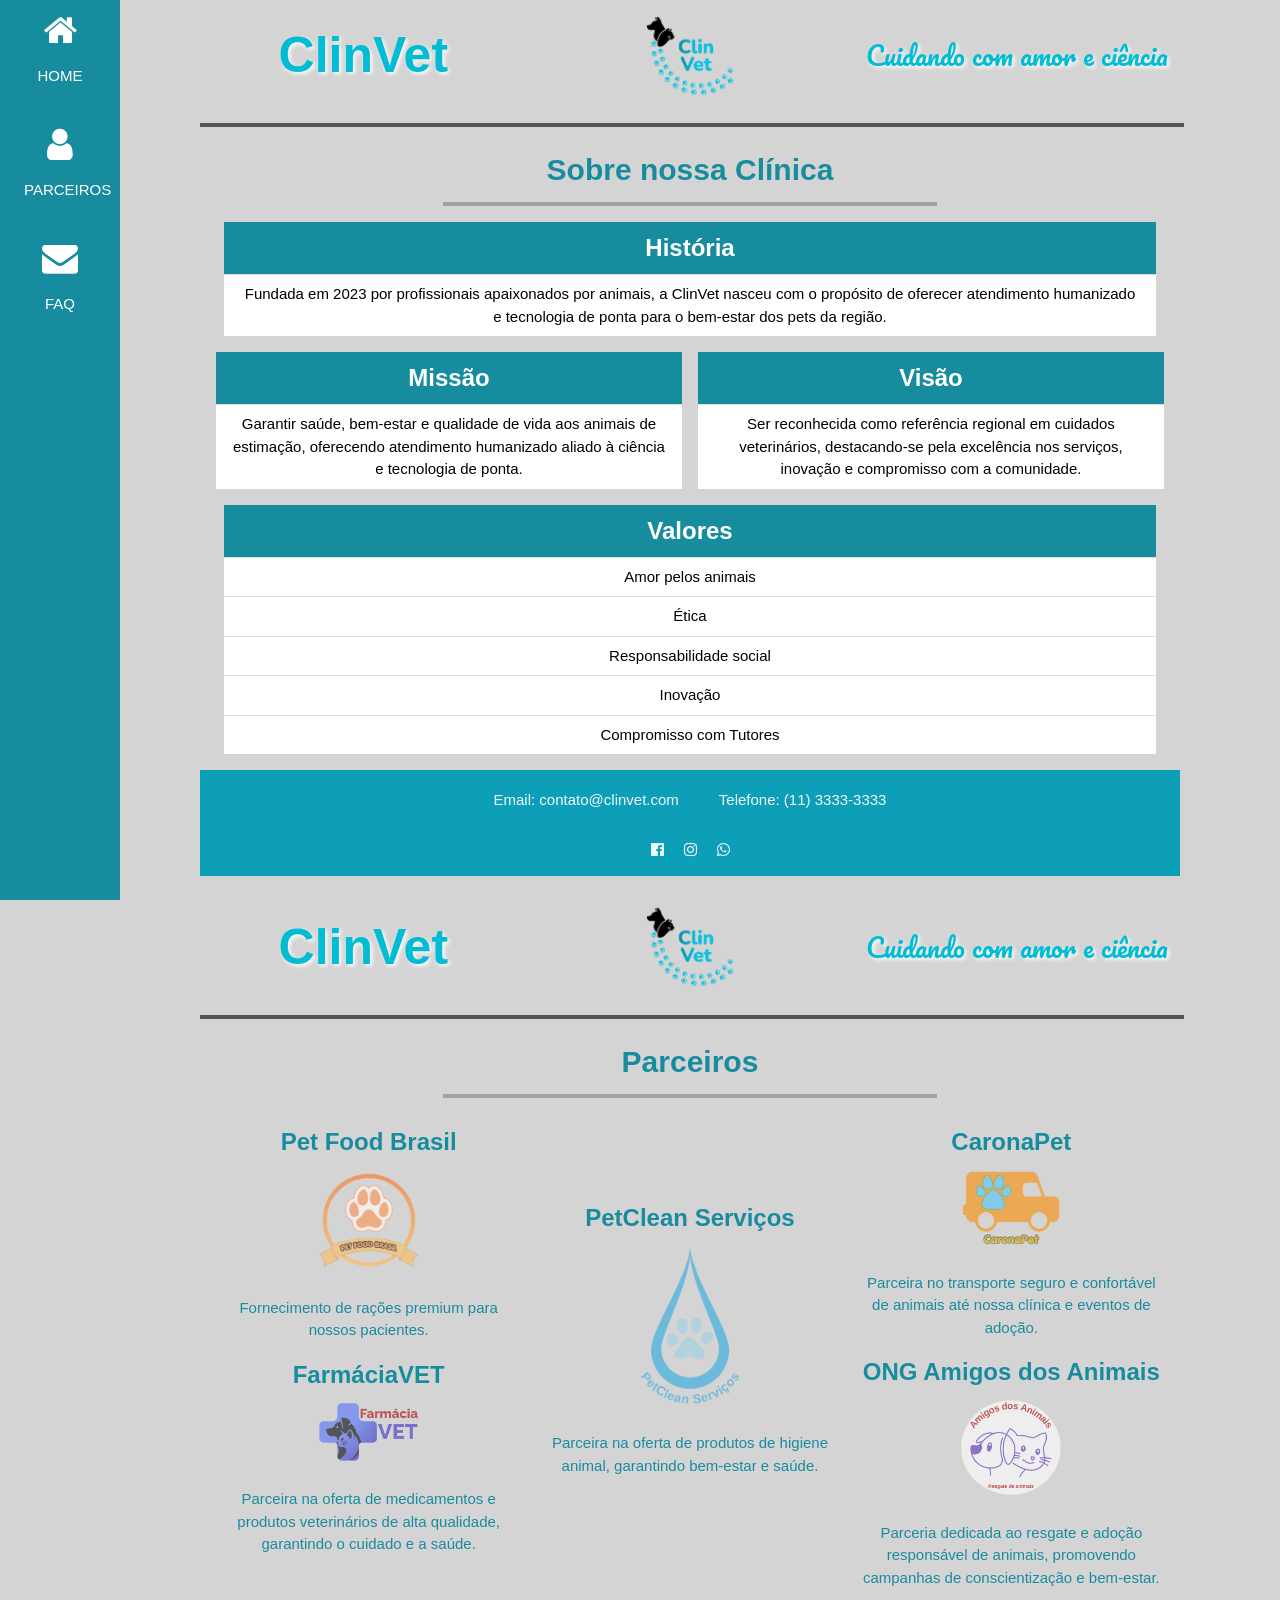
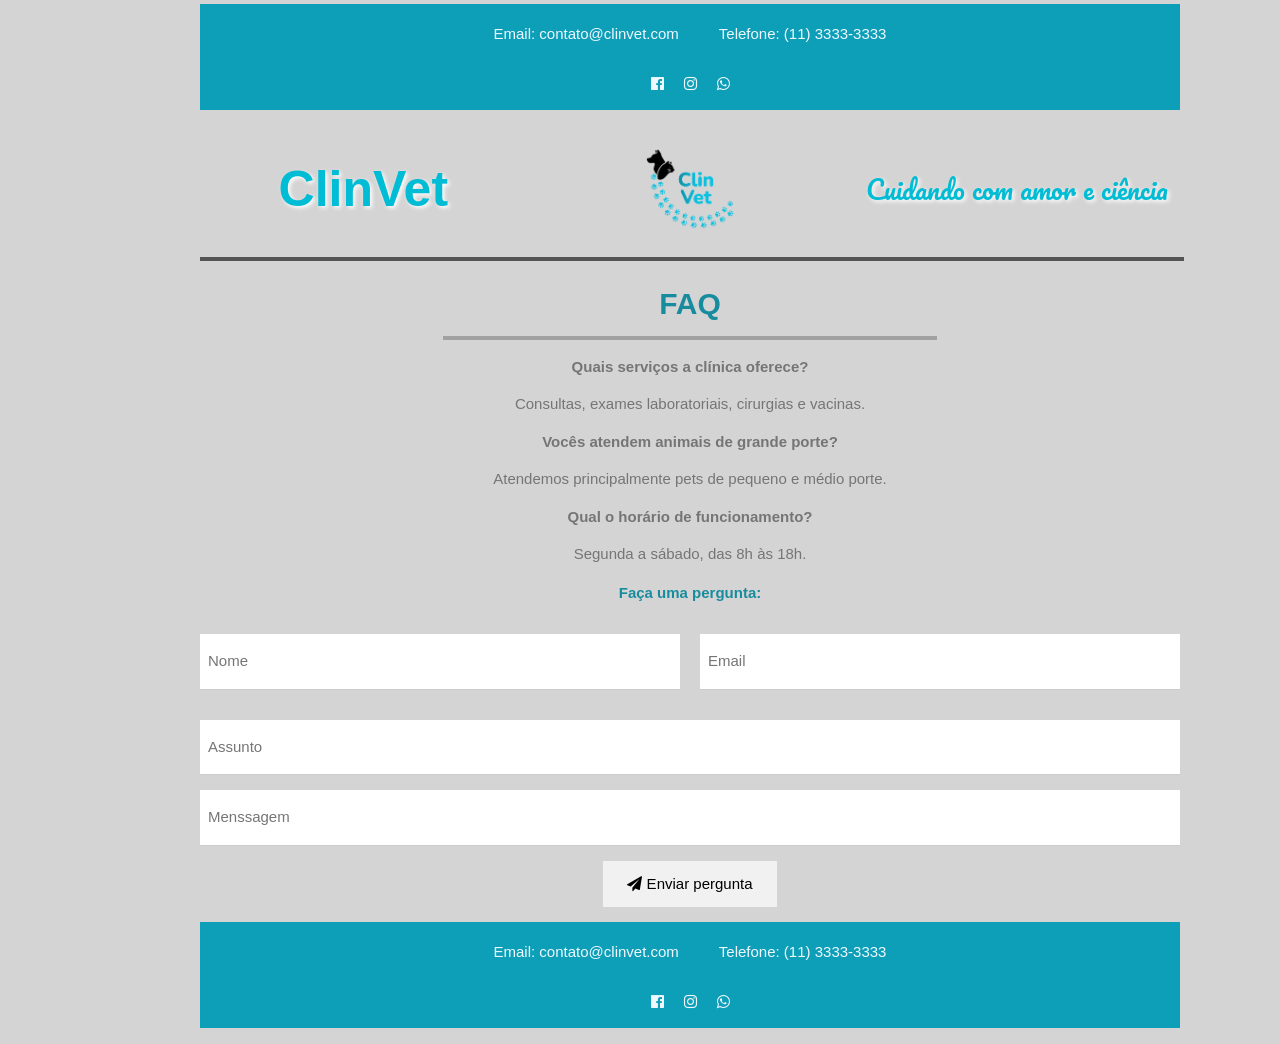
==== site-ClinVet/index.html @ 30f999e1 "Ag15_DS_I: Primeiro commit" ====
<!DOCTYPE html>
<html lang="pt-br">

<head>
    <meta charset="UTF-8">
    <meta name="viewport" content="width=device-width, initial-scale=1.0">
    <meta http-equiv="X-UA-Compatible" content="ie=edge">

    <link rel="stylesheet" href="https://www.w3schools.com/w3css/4/w3.css">
    <link rel="stylesheet" href="https://cdnjs.cloudflare.com/ajax/libs/font-awesome/4.7.0/css/font-awesome.min.css">
    <link href="https://fonts.googleapis.com/css2?family=Pacifico&display=swap" rel="stylesheet">

    <title>ClinVet</title>
    <style>
        body {
            background-color: #d5d4d4;
        }

        #main {
            margin-left: 100px
        }

        .w3-row-padding img {
            margin-bottom: 12px
        }

        .w3-sidebar {
            width: 120px;
            background: #188C9F;
        }

        body {
            font-family: "Montserrat", sans-serif;
            color: #188C9F;
        }

        .cabecalho {
            display: flex;
            align-items: center;
        }

        h1 {
            font-weight: 700;
            font-size: 50px;
            text-shadow: 2px 2px 4px white;
        }

        h2,
        h3 {
            font-weight: bold;
        }

        h4 {
            font-family: Pacifico;
            font-size: 26px;
            text-shadow: 2px 2px 4px white;
        }

        @media only screen and (max-width: 600px) {
            #main {
                margin-left: 0
            }
        }
    </style>

</head>

<body>
    <!--SideBar-->
    <nav class="w3-sidebar w3-bar-block w3-center w3-hide-small">
        <!-- HOME -->
        <a href="#home" class="w3-bar-item w3-button w3-padding-large w3-hover-black w3-hover-text-cyan w3-text-white">
            <i class="fa fa-home w3-xxlarge"></i>
            <p>HOME</p>
        </a>
        <!-- Parceiros -->
        <a href="#parceiros"
            class="w3-bar-item w3-button w3-padding-large w3-hover-black w3-hover-text-cyan w3-text-white">
            <i class="fa fa-user w3-xxlarge"></i>
            <p>PARCEIROS</p>
        </a>
        <!-- Faq -->
        <a href="#faq" class="w3-bar-item w3-button w3-padding-large w3-hover-black w3-hover-text-cyan w3-text-white">
            <i class="fa fa-envelope w3-xxlarge"></i>
            <p>FAQ</p>
        </a>
    </nav>

    <!--NavBar-->
    <div class="w3-top w3-hide-large w3-hide-medium">
        <nav class="w3-bar w3-black w3-opacity w3-hover-opacity-off w3-center w3-small">
            <a href="#home" class="w3-bar-item w3-button" style="width: 33% ">HOME</a>
            <a href="#parceiros" class="w3-bar-item w3-button" style="width: 33% ">PARCEIROS</a>
            <a href="#faq" class="w3-bar-item w3-button" style="width: 33% ">FAQ</a>
        </nav>
    </div>

    <!--Conteúdo da Página -->
    <div class="w3-padding w3-center" id="main">
        <!-- Home -->
        <div class="page" style="height: 100%;" id="home">
            <header class="w3-content">
                <!-- Cabeçalho -->
                <div class="cabecalho w3-text-cyan w3-row w3-center">
                    <div class="w3-third">
                        <h1>ClinVet</h1>
                    </div>
                    <div class="w3-third">
                        <img src="img/clinVet.png" alt="Logo ClinVet" style="height:80px;">
                    </div>
                    <div class="w3-third">
                        <h4>Cuidando com amor e ciência</h4>
                    </div>
                </div>
                <hr style="width:100%; border:2px solid black;" class="w3-opacity">
            </header>
            <!-- Sobre -->
            <main class="w3-content">
                <div>
                    <h2>Sobre nossa Clínica</h2>
                    <hr style="width:50%; margin:auto; border:2px solid gray" class="w3-opacity w3-margin-bottom">

                    <div class="w3-row w3-row-padding">

                        <div class="w3-container w3-margin-bottom">
                            <ul class="w3-ul w3-white w3-center w3-hoverable">
                                <li class="w3-text-white w3-xlarge w3-padding"
                                    style="font-weight: bold; background-color: #188C9F;">História</li>
                                <li class="w3-padding">Fundada em 2023 por profissionais apaixonados por animais, a ClinVet nasceu com o 
                                    propósito de oferecer atendimento humanizado e tecnologia de ponta para o bem-estar dos pets da região.</li>
                            </ul>
                        </div>

                        <div class="w3-container w3-half w3-margin-bottom">
                            <ul class="w3-ul w3-white w3-center w3-hoverable">
                                <li class="w3-text-white w3-xlarge w3-padding"
                                    style="font-weight: bold; background-color: #188C9F;">Missão</li>
                                <li class="w3-padding">Garantir saúde, bem-estar e qualidade de vida aos animais de estimação, oferecendo atendimento humanizado aliado à ciência e tecnologia de ponta.
                                </li>
                            </ul>
                        </div>

                        <div class="w3-container w3-half w3-margin-bottom">
                            <ul class="w3-ul w3-white w3-center w3-hoverable">
                                <li class="w3-text-white w3-xlarge w3-padding"
                                    style="font-weight: bold; background-color: #188C9F;">Visão</li>
                                <li class="w3-padding">Ser reconhecida como referência regional em cuidados veterinários, destacando-se pela excelência nos serviços, inovação e compromisso com a comunidade.</li>
                            </ul>
                        </div>

                        <div class="w3-container w3-margin-bottom">
                            <ul class="w3-ul w3-white w3-center w3-hoverable">
                                <li class="w3-text-white w3-xlarge w3-padding"
                                    style="font-weight: bold; background-color: #188C9F;">Valores</li>
                                <li class="w3-padding">Amor pelos animais</li>
                                <li class="w3-padding">Ética</li>
                                <li class="w3-padding">Responsabilidade social</li>
                                <li class="w3-padding">Inovação</li>
                                <li class="w3-padding">Compromisso com Tutores</li>
                            </ul>
                        </div>
                    </div>
                </div>
            </main>
            <!-- Rodapé da seção Home -->
            <footer class="w3-content w3-padding-small w3-center" style="background-color: #0e9fb8; color: aliceblue;">
                <div class="contatos" style="display: flex; justify-content: center; gap: 40px;">
                    <p>Email: contato@clinvet.com</p>
                    <p>Telefone: (11) 3333-3333</p>
                </div>
                <p style="display:flex; justify-content:center; gap:20px;">
                    <i class="fa fa-facebook-official w3-hover-opacity"></i>
                    <i class="fa fa-instagram w3-hover-opacity"></i>
                    <i class="fa fa-whatsapp w3-hover-opacity"></i>
                </p>
            </footer>
        </div>

        <!-- Parceiros -->
        <div class="page w3-margin-top w3-padding" style="height: 100%;" id="parceiros">
            <!-- Cabeçalho da seção Parceiros -->
            <div class="w3-content">
                <div class="cabecalho w3-text-cyan w3-row w3-center">
                    <div class="w3-third">
                        <h1>ClinVet</h1>
                    </div>
                    <div class="w3-third">
                        <img src="img/clinVet.png" alt="Logo ClinVet" style="height:80px;">
                    </div>
                    <div class="w3-third">
                        <h4>Cuidando com amor e ciência</h4>
                    </div>
                </div>
                <hr style="width:100%; border:2px solid black;" class="w3-opacity">
            </div>
            <!-- Conteúdo Parceiros -->
            <div class="w3-content">
                <h2>Parceiros</h2>
                <hr style="width:50%; margin:auto; border:2px solid grey" class="w3-opacity w3-margin-bottom">

                <div class="w3-row w3-row-padding">
                    <div class="w3-third">
                        <div>
                            <h3>Pet Food Brasil</h3>
                            <img src="img/petFoodBrasil.png" style="width: 100px"
                                class="w3-opacity w3-hover-opacity-off">
                            <p>Fornecimento de rações premium para nossos pacientes.</p>
                        </div>
                        <div>
                            <h3>FarmáciaVET</h3>
                            <img src="img/farmaciaVet.png" style="width: 100px;"
                                class="w3-opacity w3-hover-opacity-off">
                            <p>Parceira na oferta de medicamentos e produtos veterinários de alta qualidade, garantindo
                                o
                                cuidado e a saúde.</p>
                        </div>

                    </div>

                    <div class="w3-third">
                        <div style="display: flex; flex-direction: column; align-items: center; padding: 25% 0%;">
                            <h3>PetClean Serviços</h3>
                            <img src="img/petCleanServicos.png" style="width: 100px"
                                class="w3-opacity w3-hover-opacity-off">
                            <p>Parceira na oferta de produtos de higiene animal, garantindo bem-estar e saúde.</p>
                        </div>
                    </div>

                    <div class="w3-third">
                        <div>
                            <h3>CaronaPet</h3>
                            <img src="img/caronaPet.png" style="width: 100px" class="w3-opacity w3-hover-opacity-off">
                            <p>Parceira no transporte seguro e confortável de animais até nossa clínica e eventos de
                                adoção.
                            </p>
                        </div>
                        <div>
                            <h3>ONG Amigos dos Animais</h3>
                            <img src="img/ongAmigosAnimais.png" style="width: 100px;"
                                class="w3-opacity w3-hover-opacity-off">
                            <p>Parceria dedicada ao resgate e adoção responsável de animais, promovendo campanhas de
                                conscientização e bem-estar.</p>
                        </div>
                    </div>
                </div>
            </div>
            <!-- Rodapé da seção Parceiros -->
            <footer class="w3-content w3-padding-small w3-center" style="background-color: #0e9fb8; color: aliceblue;">
                <div class="contatos" style="display: flex; justify-content: center; gap: 40px;">
                    <p>Email: contato@clinvet.com</p>
                    <p>Telefone: (11) 3333-3333</p>
                </div>
                <p style="display:flex; justify-content:center; gap:20px;">
                    <i class="fa fa-facebook-official w3-hover-opacity"></i>
                    <i class="fa fa-instagram w3-hover-opacity"></i>
                    <i class="fa fa-whatsapp w3-hover-opacity"></i>
                </p>
            </footer>
        </div>

        <!-- Faq -->
        <div class="page w3-margin-top w3-padding" style="height: 100%;" id="faq">
            <!-- Cabeçalho da seção FAQ -->
            <div class="w3-content">
                <div class="cabecalho w3-text-cyan w3-row w3-center">
                    <div class="w3-third">
                        <h1>ClinVet</h1>
                    </div>
                    <div class="w3-third">
                        <img src="img/clinVet.png" alt="Logo ClinVet" style="height:80px;">
                    </div>
                    <div class="w3-third">
                        <h4>Cuidando com amor e ciência</h4>
                    </div>
                </div>
                <hr style="width:100%; border:2px solid black;" class="w3-opacity">
            </div>
            <!-- Conteúdo FAQ -->
            <div class="w3-content">
                <h2>FAQ</h2>
                <hr style="width:50%; margin:auto; border:2px solid gray" class="w3-opacity w3-margin-bottom">

                <div class="w3-section w3-text-grey">
                    <p><strong>Quais serviços a clínica oferece?</strong></p>
                    <p>Consultas, exames laboratoriais, cirurgias e vacinas.</p>

                    <p><strong>Vocês atendem animais de grande porte?</strong></p>
                    <p>Atendemos principalmente pets de pequeno e médio porte.</p>

                    <p><strong>Qual o horário de funcionamento?</strong></p>
                    <p>Segunda a sábado, das 8h às 18h.</p>
                </div>
                <div>
                    <p><strong>Faça uma pergunta:</strong></p>
                    <form>
                        <div style="display:flex; gap:20px;">
                            <p style="flex:1;">
                                <input class="w3-input w3-padding-16" type="text" placeholder="Nome" required
                                    name="Nome">
                            </p>
                            <p style="flex:1;">
                                <input class="w3-input w3-padding-16" type="text" placeholder="Email" required
                                    name="Email">
                            </p>
                        </div>
                        <p>
                            <input class="w3-input w3-padding-16" type="text" placeholder="Assunto"
                                requiredname="Assunto">
                        </p>
                        <p>
                            <input class="w3-input w3-padding-16" placeholder="Menssagem" required name="Mensagem">
                        </p>

                        <p>
                            <button class="w3-button w3-light-grey w3-padding-large" type="submit">
                                <i class="fa fa-paper-plane"></i> Enviar pergunta
                            </button>
                        </p>
                    </form>
                </div>
            </div>
            <!-- Rodapé da seção FAQ -->
            <footer class="w3-content w3-padding-small w3-center" style="background-color: #0e9fb8; color: aliceblue;">
                <div class="contatos" style="display: flex; justify-content: center; gap: 40px;">
                    <p>Email: contato@clinvet.com</p>
                    <p>Telefone: (11) 3333-3333</p>
                </div>
                <p style="display:flex; justify-content:center; gap:20px;">
                    <i class="fa fa-facebook-official w3-hover-opacity"></i>
                    <i class="fa fa-instagram w3-hover-opacity"></i>
                    <i class="fa fa-whatsapp w3-hover-opacity"></i>
                </p>
            </footer>
        </div>
    </div>
</body>

</html>
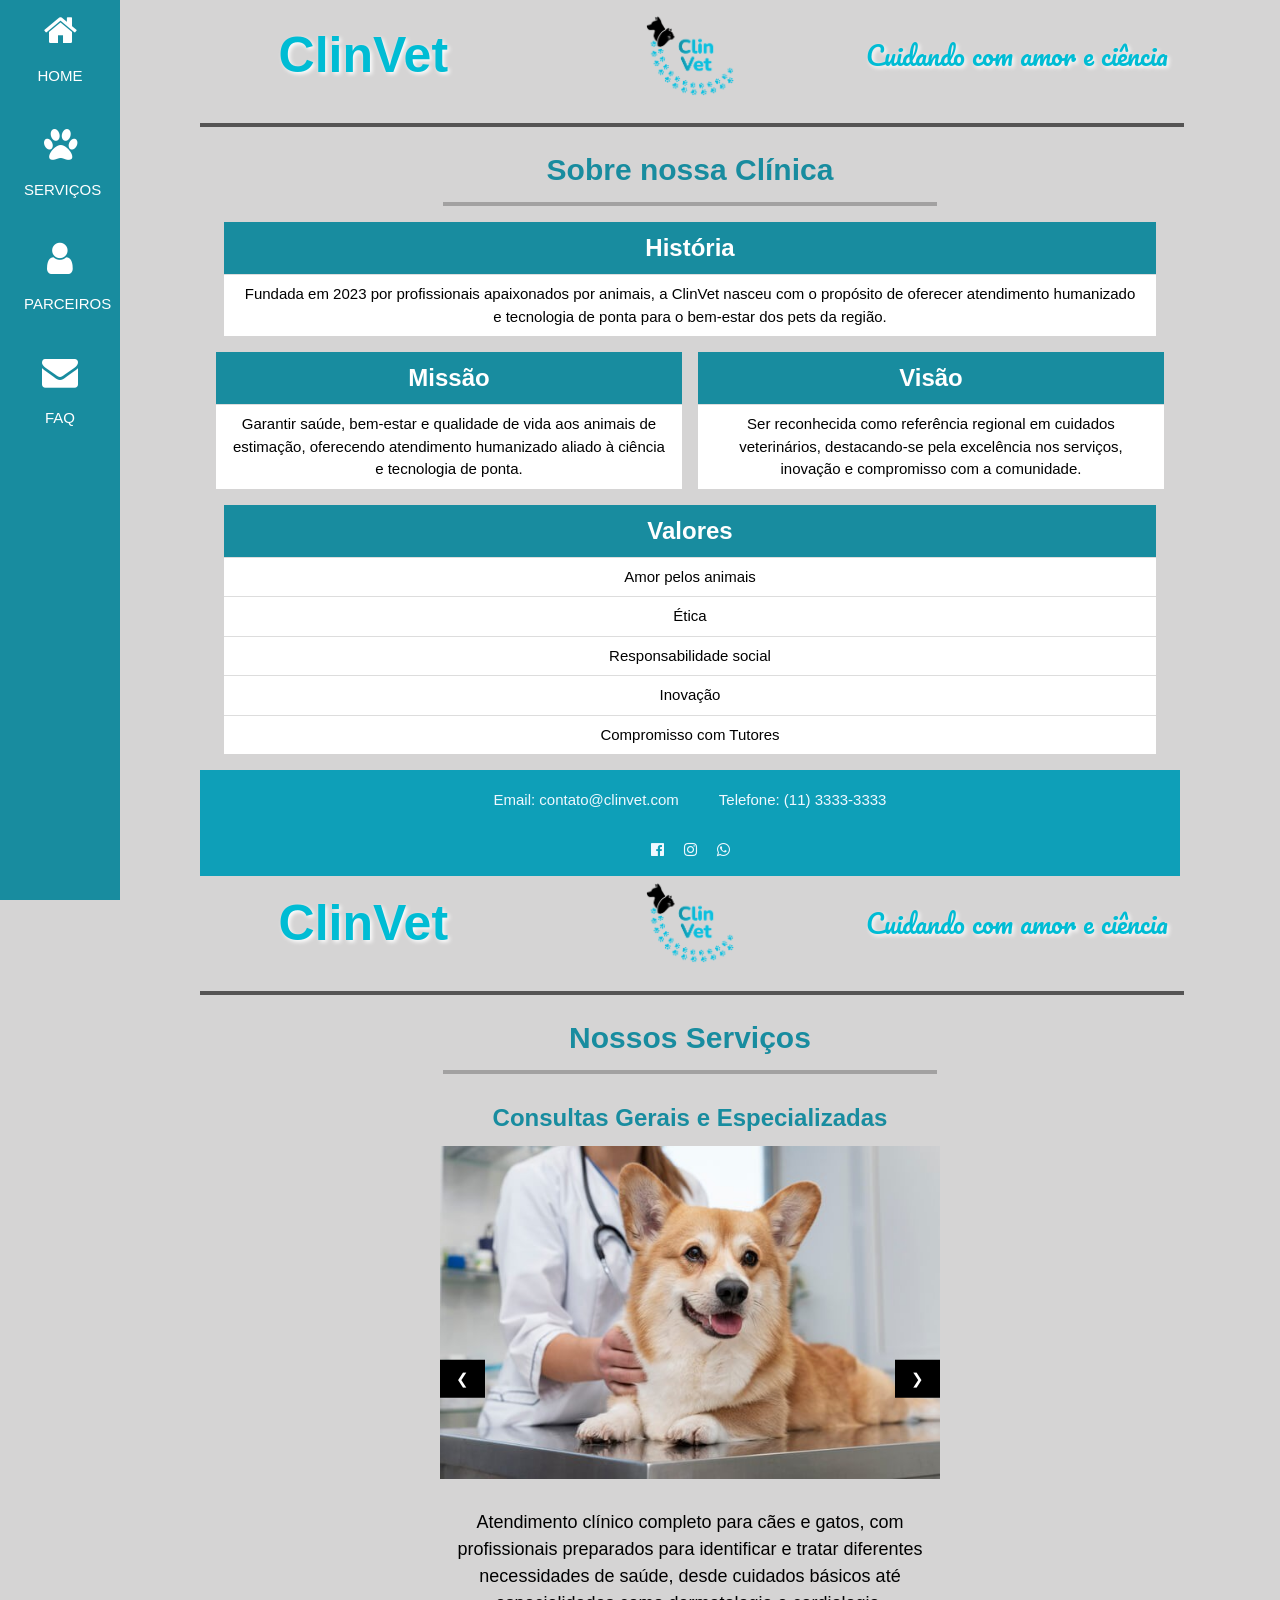
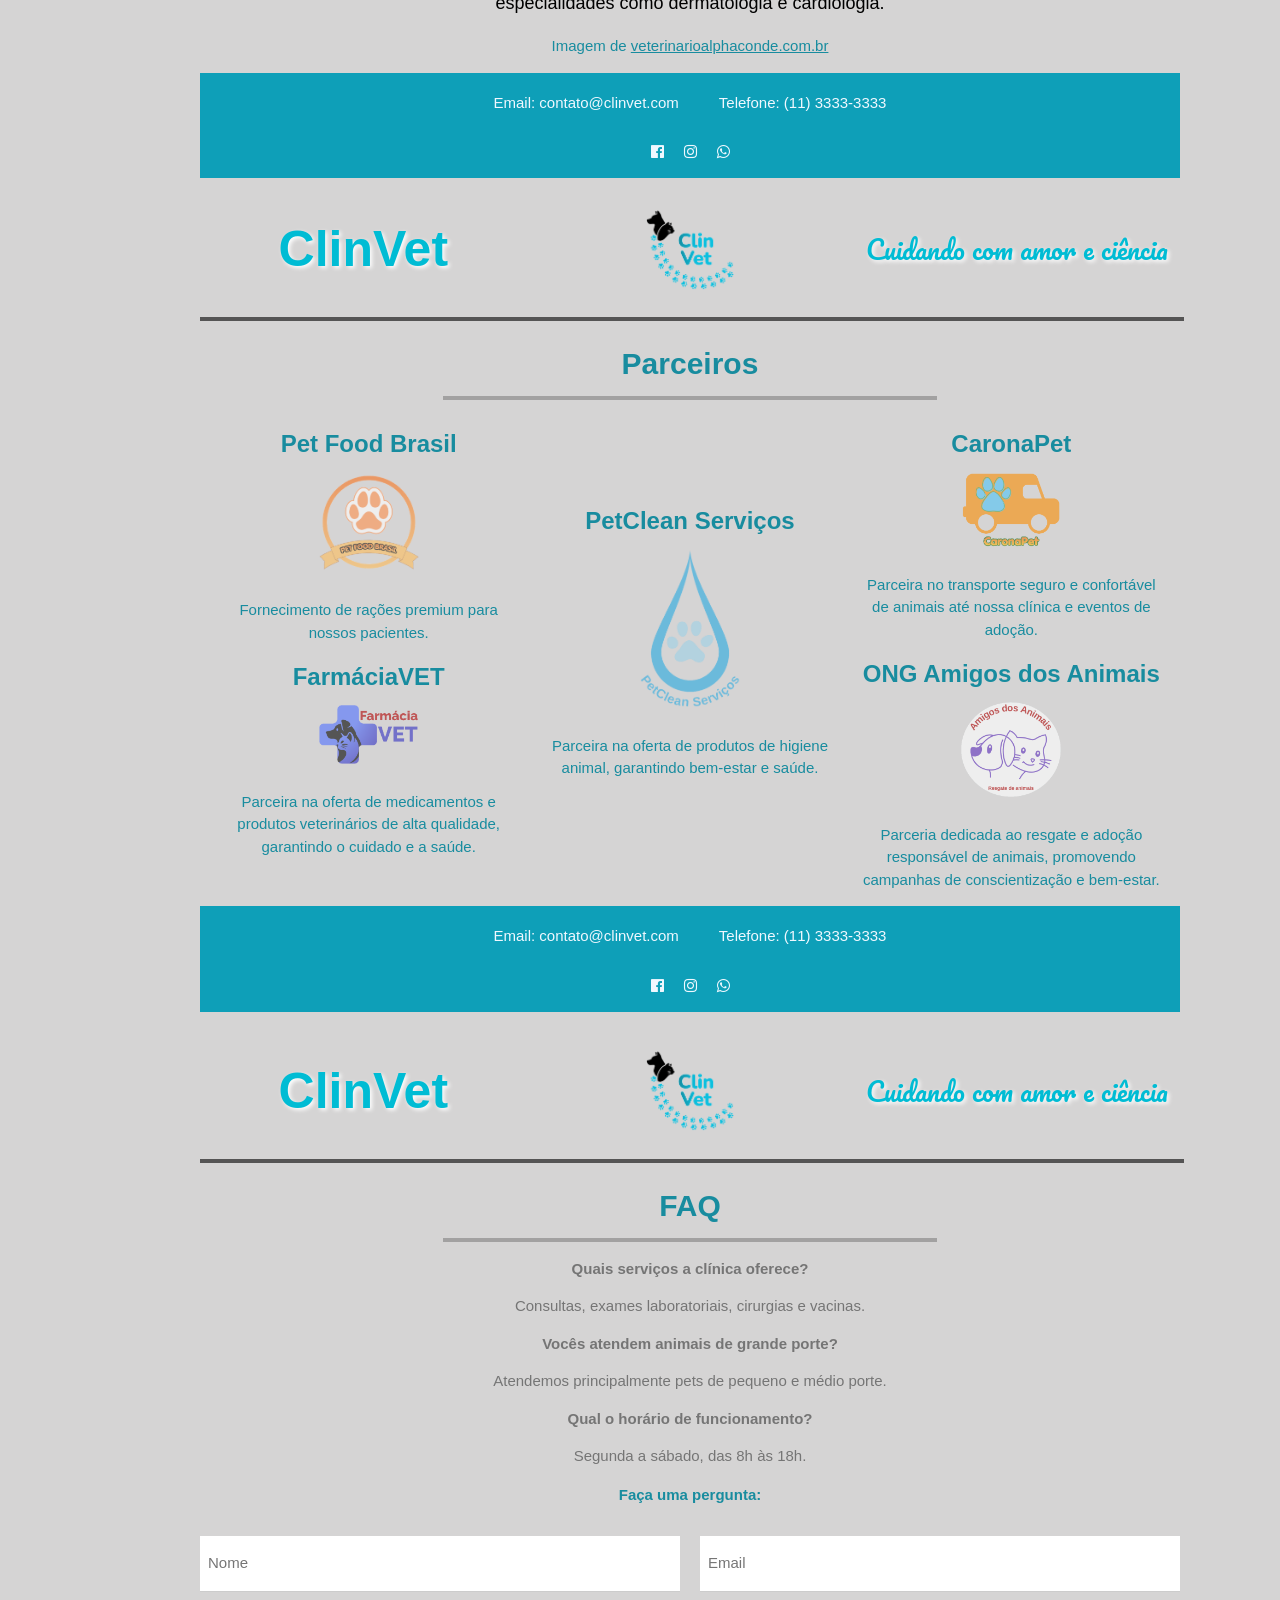
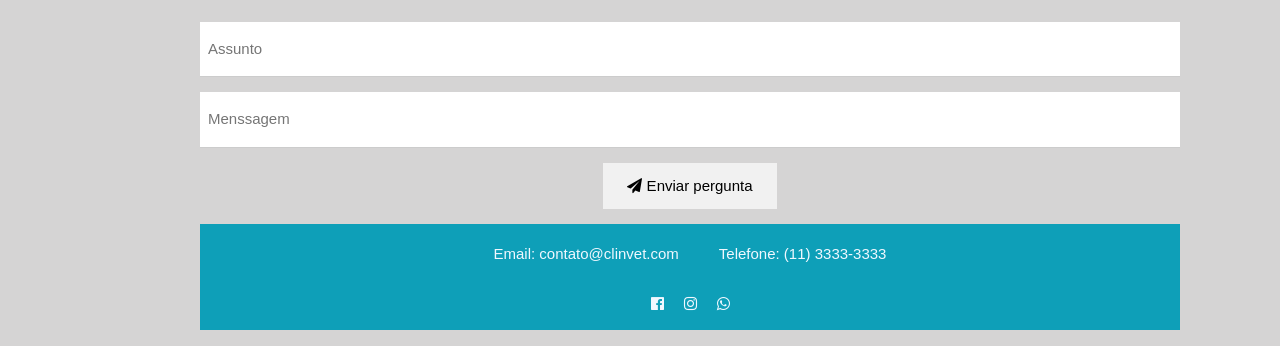
==== commit 96bd1830: "Ag16_DS_I: Adição da seção Serviços" ====
--- a/site-ClinVet/index.html
+++ b/site-ClinVet/index.html
@@ -28,7 +28,6 @@
             width: 120px;
             background: #188C9F;
         }
-
         body {
             font-family: "Montserrat", sans-serif;
             color: #188C9F;
@@ -50,6 +49,7 @@
             font-weight: bold;
         }
 
+
         h4 {
             font-family: Pacifico;
             font-size: 26px;
@@ -68,10 +68,16 @@
 <body>
     <!--SideBar-->
     <nav class="w3-sidebar w3-bar-block w3-center w3-hide-small">
-        <!-- HOME -->
+        <!-- Home -->
         <a href="#home" class="w3-bar-item w3-button w3-padding-large w3-hover-black w3-hover-text-cyan w3-text-white">
             <i class="fa fa-home w3-xxlarge"></i>
             <p>HOME</p>
+        </a>
+        <!-- Serviços-->
+        <a href="#serviços"
+            class="w3-bar-item w3-button w3-padding-large w3-hover-black w3-hover-text-cyan w3-text-white">
+            <i class="fa fa-paw  w3-xxlarge"></i>
+            <p>SERVIÇOS</p>
         </a>
         <!-- Parceiros -->
         <a href="#parceiros"
@@ -89,9 +95,10 @@
     <!--NavBar-->
     <div class="w3-top w3-hide-large w3-hide-medium">
         <nav class="w3-bar w3-black w3-opacity w3-hover-opacity-off w3-center w3-small">
-            <a href="#home" class="w3-bar-item w3-button" style="width: 33% ">HOME</a>
-            <a href="#parceiros" class="w3-bar-item w3-button" style="width: 33% ">PARCEIROS</a>
-            <a href="#faq" class="w3-bar-item w3-button" style="width: 33% ">FAQ</a>
+            <a href="#home" class="w3-bar-item w3-button" style="width: 25% ">HOME</a>
+            <a href="#serviços" class="w3-bar-item w3-button" style="width: 25% ">SERVIÇOS</a>
+            <a href="#parceiros" class="w3-bar-item w3-button" style="width: 25% ">PARCEIROS</a>
+            <a href="#faq" class="w3-bar-item w3-button" style="width: 25% ">FAQ</a>
         </nav>
     </div>
 
@@ -126,8 +133,10 @@
                             <ul class="w3-ul w3-white w3-center w3-hoverable">
                                 <li class="w3-text-white w3-xlarge w3-padding"
                                     style="font-weight: bold; background-color: #188C9F;">História</li>
-                                <li class="w3-padding">Fundada em 2023 por profissionais apaixonados por animais, a ClinVet nasceu com o 
-                                    propósito de oferecer atendimento humanizado e tecnologia de ponta para o bem-estar dos pets da região.</li>
+                                <li class="w3-padding">Fundada em 2023 por profissionais apaixonados por animais, a
+                                    ClinVet nasceu com o
+                                    propósito de oferecer atendimento humanizado e tecnologia de ponta para o bem-estar
+                                    dos pets da região.</li>
                             </ul>
                         </div>
 
@@ -135,7 +144,8 @@
                             <ul class="w3-ul w3-white w3-center w3-hoverable">
                                 <li class="w3-text-white w3-xlarge w3-padding"
                                     style="font-weight: bold; background-color: #188C9F;">Missão</li>
-                                <li class="w3-padding">Garantir saúde, bem-estar e qualidade de vida aos animais de estimação, oferecendo atendimento humanizado aliado à ciência e tecnologia de ponta.
+                                <li class="w3-padding">Garantir saúde, bem-estar e qualidade de vida aos animais de
+                                    estimação, oferecendo atendimento humanizado aliado à ciência e tecnologia de ponta.
                                 </li>
                             </ul>
                         </div>
@@ -144,7 +154,9 @@
                             <ul class="w3-ul w3-white w3-center w3-hoverable">
                                 <li class="w3-text-white w3-xlarge w3-padding"
                                     style="font-weight: bold; background-color: #188C9F;">Visão</li>
-                                <li class="w3-padding">Ser reconhecida como referência regional em cuidados veterinários, destacando-se pela excelência nos serviços, inovação e compromisso com a comunidade.</li>
+                                <li class="w3-padding">Ser reconhecida como referência regional em cuidados
+                                    veterinários, destacando-se pela excelência nos serviços, inovação e compromisso com
+                                    a comunidade.</li>
                             </ul>
                         </div>
 
@@ -176,6 +188,141 @@
             </footer>
         </div>
 
+        <!-- Serviços -->
+        <div class="page" style="height: 100%;" id="serviços">
+            <header class="w3-content">
+                <!-- Cabeçalho -->
+                <div class="cabecalho w3-text-cyan w3-row w3-center">
+                    <div class="w3-third">
+                        <h1>ClinVet</h1>
+                    </div>
+                    <div class="w3-third">
+                        <img src="img/clinVet.png" alt="Logo ClinVet" style="height:80px;">
+                    </div>
+                    <div class="w3-third">
+                        <h4>Cuidando com amor e ciência</h4>
+                    </div>
+                </div>
+                <hr style="width:100%; border:2px solid black;" class="w3-opacity">
+            </header>
+            <!-- Slide -->
+            <div class="w3-content">
+                <h2>Nossos Serviços</h2>
+                <hr style="width:50%; margin:auto; border:2px solid gray" class="w3-opacity w3-margin-bottom">
+
+                <div class="w3-row w3-row-padding">
+                    <div class="w3-content w3-display-container w3-center" style="max-width:500px">
+                        <div class="slide">
+                            <h3>Consultas Gerais e Especializadas</h3>
+                            <img src="img/consulta.jpg" style="width:100%">
+                            <p style="color: black; font-size: 18px;">Atendimento clínico completo para cães e gatos,
+                                com profissionais preparados para identificar e tratar diferentes necessidades de saúde,
+                                desde cuidados básicos até especialidades como dermatologia e cardiologia.</p>
+                            <p>Imagem de <a
+                                    href="https://veterinarioalphaconde.com.br/veterinario/">veterinarioalphaconde.com.br</a>
+                            </p>
+                        </div>
+                        <div class="slide">
+                            <h3>Cirurgias</h3>
+                            <img src="img/cirurgia.webp" style="width:100%">
+                            <p style="color: black; font-size: 18px;">Equipe especializada em procedimentos cirúrgicos, 
+                                desde castrações até cirurgias emergenciais e ortopédicas, sempre com segurança e cuidado.</p>
+                            <p>Imagem de <a
+                                    href="https://veterinaria.hospvet.com.br/cirurgia-pet">veterinaria.hospvet.com.br</a>
+                            </p>
+                        </div>
+                        <div class="slide">
+                            <h3>Exames Laboratoriais e de Imagem</h3>
+                            <img src="img/examesLaboratoriais.webp" style="width:100%">
+                            <p style="color: black; font-size: 18px;">Realizamos exames de sangue, urina, raio-X e 
+                                ultrassonografia, oferecendo diagnósticos precisos para orientar o melhor tratamento.</p>
+                            <p>Imagem de <a
+                                    href="https://www.goldlabvet.com/exames-veterinarios/tgp/">www.goldlabvet.com</a>
+                            </p>
+                        </div>
+                        <div class="slide">
+                            <h3>Vacinação e e Controle Preventivo</h3>
+                            <img src="img/vacinacao.jpg" style="width:100%">
+                            <p style="color: black; font-size: 18px;">Aplicação de vacinas essenciais e acompanhamento 
+                                preventivo para proteger os pets contra doenças, garantindo mais saúde e qualidade de vida.</p>
+                            <p>Imagem de <a
+                                    href="https://animaniacs.com.br/dicas-de-vacinacao/">animaniacs.com.br</a>
+                            </p>
+                        </div>
+                        <div class="slide">
+                            <h3>Banho e Tosa</h3>
+                            <img src="img/banhoTosa.webp" style="width:100%">
+                            <p style="color: black; font-size: 18px;">Serviço de higiene e estética que mantém os pets 
+                                limpos, saudáveis e confortáveis, com técnicas adequadas para cada tipo de pelagem.</p>
+                            <p>Imagem de <a
+                                    href="https://centroveterinariopacaembu.com.br/banho-e-tosa-seu-cachorro-mais-cheiroso-e-saudavel/">centroveterinariopacaembu.com.br</a>
+                            </p>
+                        </div>
+                        <div class="slide">
+                            <h3>Acupuntura</h3>
+                            <img src="img/acupuntura.jpg" style="width:100%">
+                            <p style="color: black; font-size: 18px;">Tratamento complementar que utiliza técnicas de 
+                                acupuntura para aliviar dores, reduzir inflamações e promover equilíbrio físico e emocional 
+                                nos pets. Indicada para casos de artrite, problemas neurológicos, recuperação pós-cirúrgica 
+                                e até controle de ansiedade.</p>
+                            <p>Imagem de <a
+                                    href="https://pataamar.com.br/blog/acupuntura-veterinaria-como-funciona/">pataamar.com.br</a>
+                            </p>
+                        </div>
+                        <button class="w3-button w3-black w3-display-left" onclick="plusDivs(-
+                        1)">&#10094;</button>
+                        <button class="w3-button w3-black w3-display-right" onclick="plusDivs(1)">&#10095;</button>
+                    </div>
+                    <script>
+                        var index = 0;
+                        carousel();
+
+                        function carousel() {
+                            var i;
+                            var x = document.getElementsByClassName("slide");
+                            for (i = 0; i < x.length; i++) {
+                                x[i].style.display = "none";
+                            }
+                            index++;
+                            if (index > x.length) { index = 1 }
+                            x[index - 1].style.display = "block";
+                            setTimeout(carousel, 5000);
+                        }
+
+                        var slideIndex = 1;
+                        showDivs(slideIndex);
+
+                        function plusDivs(n) {
+                            showDivs(slideIndex += n);
+                        }
+
+                        function showDivs(n) {
+                            var i; 
+                        var x = document.getElementsByClassName("slide");
+                            if (n > x.length) { slideIndex = 1 }
+                            if (n < 1) { slideIndex = x.length }
+                            for (i = 0; i < x.length; i++) {
+                                x[i].style.display = "none";
+                            }
+                            x[slideIndex - 1].style.display = "block";
+                        } 
+                    </script>
+                </div>
+            </div>
+            <!-- Rodapé da seção Serviços -->
+            <footer class="w3-content w3-padding-small w3-center" style="background-color: #0e9fb8; color: aliceblue;">
+                <div class="contatos" style="display: flex; justify-content: center; gap: 40px;">
+                    <p>Email: contato@clinvet.com</p>
+                    <p>Telefone: (11) 3333-3333</p>
+                </div>
+                <p style="display:flex; justify-content:center; gap:20px;">
+                    <i class="fa fa-facebook-official w3-hover-opacity"></i>
+                    <i class="fa fa-instagram w3-hover-opacity"></i>
+                    <i class="fa fa-whatsapp w3-hover-opacity"></i>
+                </p>
+            </footer>
+        </div>
+
         <!-- Parceiros -->
         <div class="page w3-margin-top w3-padding" style="height: 100%;" id="parceiros">
             <!-- Cabeçalho da seção Parceiros -->
